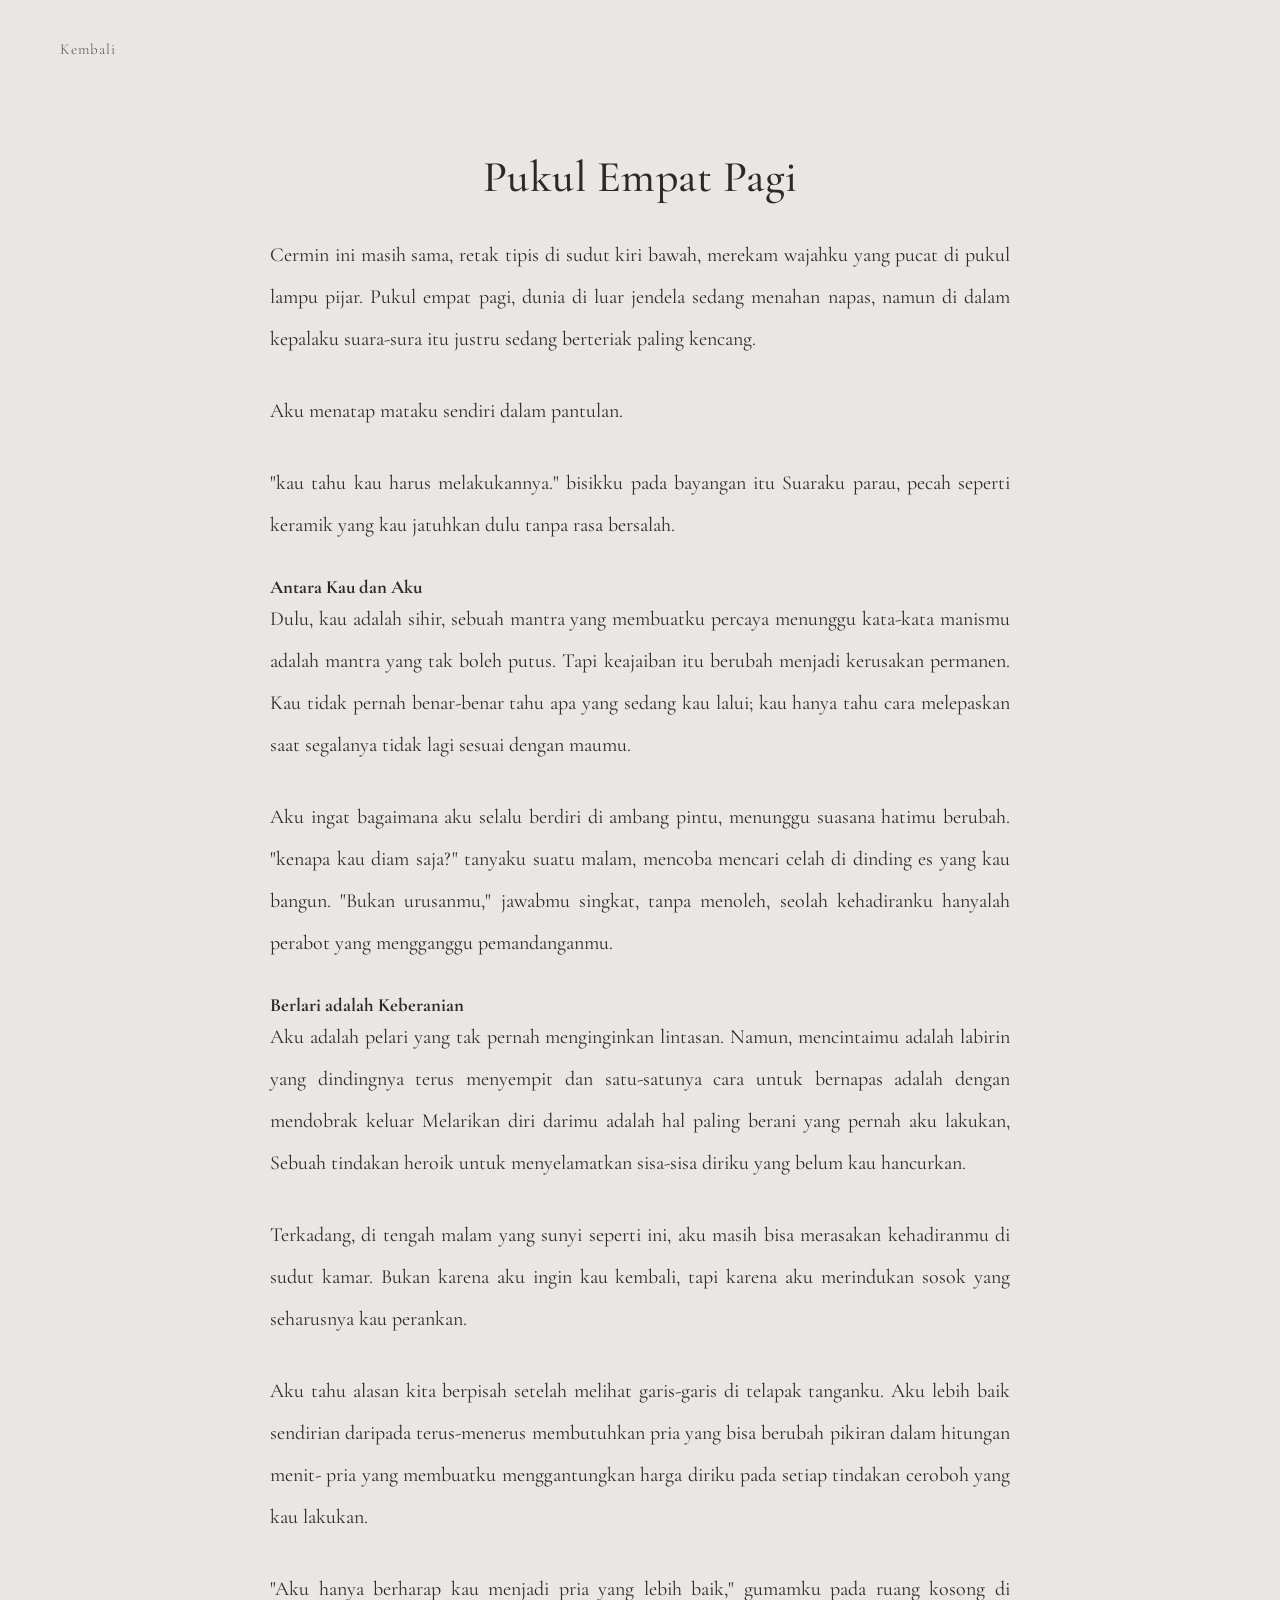
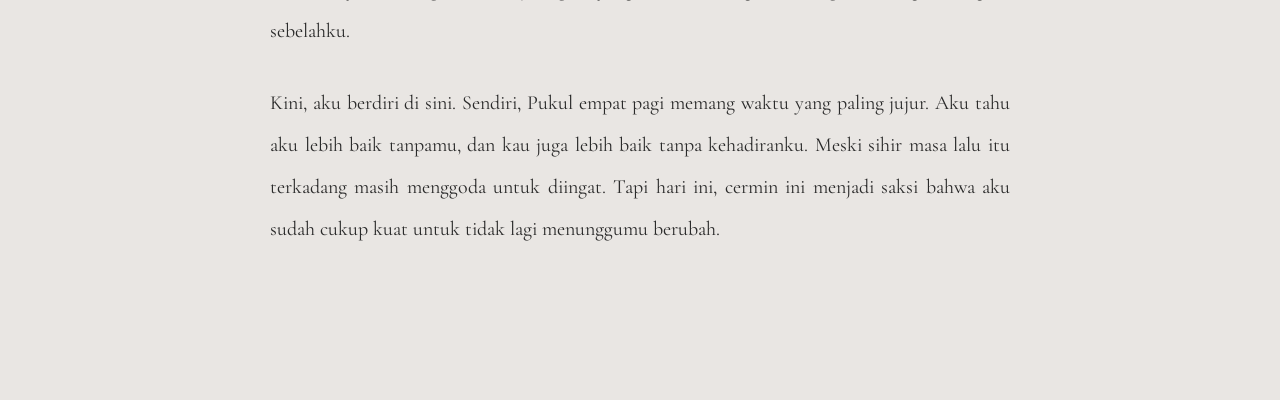
==== pukulempatpagi.html @ b779e3ab "Add files via upload" ====
<html lang="en">
  <head>
    <link
      href="https://fonts.googleapis.com/css2?family=Cormorant+Garamond:wght@400;500;600&display=swap"
      rel="stylesheet"
    />
    <link rel="stylesheet" href="style.css" />
  </head>
  <body>
    <a href="puisi-cerpen.html" class="back-link">Kembali</a>

    <div class="detail-container">
      <h1 class="detail-title">Pukul Empat Pagi</h1>

      <div class="detail-content">
        <p></p>
        <p>
          Cermin ini masih sama, retak tipis di sudut kiri bawah, merekam
          wajahku yang pucat di pukul lampu pijar. Pukul empat pagi, dunia di
          luar jendela sedang menahan napas, namun di dalam kepalaku suara-sura
          itu justru sedang berteriak paling kencang.
        </p>
        <p>Aku menatap mataku sendiri dalam pantulan.</p>
        <p>
          "kau tahu kau harus melakukannya." bisikku pada bayangan itu Suaraku
          parau, pecah seperti keramik yang kau jatuhkan dulu tanpa rasa
          bersalah.
        </p>
        <p></p>
        <p></p>
        <h3>Antara Kau dan Aku</h3>
        <p>
          Dulu, kau adalah sihir, sebuah mantra yang membuatku percaya menunggu
          kata-kata manismu adalah mantra yang tak boleh putus. Tapi keajaiban
          itu berubah menjadi kerusakan permanen. Kau tidak pernah benar-benar
          tahu apa yang sedang kau lalui; kau hanya tahu cara melepaskan saat
          segalanya tidak lagi sesuai dengan maumu.
        </p>
        <p>
          Aku ingat bagaimana aku selalu berdiri di ambang pintu, menunggu
          suasana hatimu berubah. "kenapa kau diam saja?" tanyaku suatu malam,
          mencoba mencari celah di dinding es yang kau bangun. "Bukan urusanmu,"
          jawabmu singkat, tanpa menoleh, seolah kehadiranku hanyalah perabot
          yang mengganggu pemandanganmu.
        </p>

        <h3>Berlari adalah Keberanian</h3>
        <p class="italic">
          Aku adalah pelari yang tak pernah menginginkan lintasan. Namun,
          mencintaimu adalah labirin yang dindingnya terus menyempit dan
          satu-satunya cara untuk bernapas adalah dengan mendobrak keluar
          Melarikan diri darimu adalah hal paling berani yang pernah aku
          lakukan, Sebuah tindakan heroik untuk menyelamatkan sisa-sisa diriku
          yang belum kau hancurkan.
        </p>
        <p>
          Terkadang, di tengah malam yang sunyi seperti ini, aku masih bisa
          merasakan kehadiranmu di sudut kamar. Bukan karena aku ingin kau
          kembali, tapi karena aku merindukan sosok yang seharusnya kau
          perankan.
        </p>
        <p>
          Aku tahu alasan kita berpisah setelah melihat garis-garis di telapak
          tanganku. Aku lebih baik sendirian daripada terus-menerus membutuhkan
          pria yang bisa berubah pikiran dalam hitungan menit- pria yang
          membuatku menggantungkan harga diriku pada setiap tindakan ceroboh
          yang kau lakukan.
        </p>
        <p>
          "Aku hanya berharap kau menjadi pria yang lebih baik," gumamku pada
          ruang kosong di sebelahku.
        </p>
        <p>
          Kini, aku berdiri di sini. Sendiri, Pukul empat pagi memang waktu yang
          paling jujur. Aku tahu aku lebih baik tanpamu, dan kau juga lebih baik
          tanpa kehadiranku. Meski sihir masa lalu itu terkadang masih menggoda
          untuk diingat. Tapi hari ini, cermin ini menjadi saksi bahwa aku sudah
          cukup kuat untuk tidak lagi menunggumu berubah.
        </p>
      </div>
    </div>
  </body>
</html>
---- style.css ----
/* ======================
   Homepage
====================== */
* {
  margin: 0;
  padding: 0;
  box-sizing: border-box;
}

/* ======================
   BODY
====================== */
body {
  background-color: #e9e6e3; /* abu lembut */
  font-family: "Cormorant Garamond", serif;
  color: #2a2a2a;
}

/* ======================
   HERO SECTION
====================== */
.hero {
  height: 100vh; /* penuh layar */
  display: flex;
  flex-direction: column;
  justify-content: center; /* tengah vertikal */
  align-items: center; /* tengah horizontal */
  text-align: center;
  padding: 20px;
  position: relative;
}

/* ======================
   JUDUL
====================== */
.hero h1 {
  font-size: 72px;
  font-weight: 500;
  letter-spacing: 1px;
  margin-bottom: 25px;
}

/* ======================
   TAGLINE
====================== */
.tagline {
  font-size: 20px;
  font-style: italic;
  color: #6b6763;
  max-width: 600px;
  margin-bottom: 45px;
  line-height: 1.6;
}

/* ======================
   BUTTON
====================== */
.btn {
  display: inline-block;
  padding: 12px 36px;
  border: 1px solid #8f8984;
  border-radius: 40px;
  text-decoration: none;
  font-size: 14px;
  letter-spacing: 1px;
  color: #2a2a2a;
  transition: 0.3s ease;
}

.btn:hover {
  background-color: #8f8984;
  color: #ffffff;
}

/* ======================
   BOTTOM NAVIGATION
====================== */
.bottom-nav {
  position: absolute;
  bottom: 40px;
  width: 100%;
  text-align: center;
}

.bottom-nav a {
  text-decoration: none;
  color: #5a5652;
  font-size: 14px;
  margin: 0 20px;
  letter-spacing: 1px;
  transition: 0.3s ease;
}

.bottom-nav a:hover {
  opacity: 0.6;
}

/* ======================
   LINK KEMBALI
====================== */
.back-link {
  position: absolute;
  top: 40px;
  left: 50px;
  text-decoration: none;
  font-size: 15px;
  color: #5a5652;
  letter-spacing: 1px;
  transition: 0.3s ease;
  z-index: 999;
}

.back-link:hover {
  opacity: 0.6;
}

/* ======================
   KATEGORI PAGE
====================== */
.kategori-page {
  min-height: 100vh;
  padding: 140px 40px 100px;
  text-align: center;
  position: relative;
}

/* Judul kecil "Desir Lara" */
.small-title {
  font-size: 26px;
  font-weight: 500;
  margin-bottom: 90px;
  letter-spacing: 1px;
}

/* Container kategori */
.kategori-container {
  display: flex;
  justify-content: center;
  gap: 140px;
  flex-wrap: wrap;
}

/* Box kategori */
.kategori-box {
  max-width: 320px;
}

/* Tombol kategori */
.kategori-btn {
  display: inline-block;
  border: 1px solid #8f8984;
  padding: 10px 28px;
  border-radius: 40px;
  font-size: 14px;
  letter-spacing: 1px;
  margin-bottom: 40px;
  color: #2a2a2a;
}

/* List judul */
.list-judul p {
  margin-bottom: 18px;
}

/* Link karya */
.list-judul a {
  text-decoration: none;
  color: #2a2a2a;
  font-size: 18px;
  transition: 0.3s ease;
}

.list-judul a:hover {
  opacity: 0.6;
}

/* Bottom nav */
.kategori-page .bottom-nav {
  position: absolute;
  bottom: 40px;
  width: 100%;
  text-align: center;
}

.kategori-page .bottom-nav a {
  text-decoration: none;
  font-size: 14px;
  color: #5a5652;
  letter-spacing: 1px;
}

.kategori-page .bottom-nav a:hover {
  opacity: 0.6;
}

/* ======================
   Keberangkatan yang Telah Usai
====================== */

/* Link kembali */
.back-link {
  position: absolute;
  top: 50px;
  left: 60px;
  text-decoration: none;
  font-size: 15px;
  color: #5a5652;
  letter-spacing: 1px;
  transition: 0.3s ease;
}

.back-link:hover {
  opacity: 0.6;
}

/* Container utama */
.detail-container {
  max-width: 900px;
  margin: 0 auto;
  padding: 150px 60px 120px;
}

/* Judul */
.detail-title {
  text-align: center;
  font-size: 42px;
  font-weight: 500;
  margin-bottom: 5px;
  letter-spacing: 0.5px;
}

/* Gambar 15cm x 15cm, tidak terpotong, tengah */
.detail-container img {
  display: block;
  margin: 0 auto 90px auto;
  width: 15cm;
  height: 15cm;
  object-fit: contain; /* tidak terpotong */
}

/* Isi paragraf */
.detail-content p {
  font-size: 20px;
  line-height: 2;
  text-align: justify; /* seperti buku */
  margin-bottom: 10px;
}

/* ======================
  Tentang Tawa Tatapan dan Hati
====================== */
/* Tombol kembali */
.back-link {
  position: fixed;
  top: 40px;
  left: 60px;
  font-size: 15px;
  text-decoration: none;
  color: #6a6561;
  letter-spacing: 1px;
  z-index: 999;
  transition: 0.3s ease;
}

.back-link:hover {
  opacity: 0.5;
}

/* Container utama */
.detail-container {
  max-width: 820px;
  margin: 0 auto;
  padding: 150px 40px 120px;
}

/* Judul karya */
.detail-title {
  font-family: "Cormorant Garamond", serif;
  font-size: 44px;
  font-weight: 500;
  text-align: center;
  margin-bottom: 0px;
  letter-spacing: 0.5px;
}

/* Gambar */
.detail-container img {
  display: block;
  width: 15cm;
  height: 15cm;
  object-fit: contain; /* tidak memotong */
  margin: 0 auto 0px auto;
}

/* Paragraf isi */
.detail-content p {
  font-family: "Cormorant Garamond", serif;
  font-size: 20px;
  line-height: 2.1;
  text-align: justify;
  margin-bottom: 30px;
}

/* Responsif untuk layar kecil */
@media (max-width: 768px) {
  .detail-container {
    padding: 120px 25px 80px;
  }

  .detail-title {
    font-size: 32px;
  }

  .detail-container img {
    width: 100%;
    height: auto;
  }

  .detail-content p {
    font-size: 18px;
  }
}
/* ======================
  Sate di Atas Meja Kita
====================== */
/* Tombol kembali */
.back-link {
  position: fixed;
  top: 40px;
  left: 60px;
  font-size: 15px;
  text-decoration: none;
  color: #5a5652;
  letter-spacing: 1px;
  z-index: 999;
  transition: 0.3s ease;
}

.back-link:hover {
  opacity: 0.6;
}

/* Container utama */
.detail-container {
  max-width: 850px;
  margin: 0 auto;
  padding: 140px 40px 120px;
}

/* Judul karya */
.detail-title {
  font-family: "Cormorant Garamond", serif;
  font-size: 42px;
  font-weight: 500;
  text-align: center;
  margin-bottom: 0px;
  letter-spacing: 1px;
}

/* Gambar 15cm x 15cm, tidak terpotong, di tengah */
.detail-container img {
  display: block;
  width: 15cm;
  height: 15cm;
  margin: 0 auto 0px auto;
  margin-bottom: 10px;
  object-fit: contain; /* tidak memotong gambar */
}

/* Isi tulisan */
.detail-content p {
  font-family: "Cormorant Garamond", serif;
  font-size: 20px;
  line-height: 2;
  text-align: justify;
  margin-bottom: 20px;
}

/* Paragraf dialog dibuat sedikit berbeda */
.detail-content p:first-child {
  margin-top: 20px;
}

/* ======================
  Pikir Yang Membuatku Terpaku
====================== */

/* Tombol kembali */
.back-link {
  position: fixed;
  top: 40px;
  left: 60px;
  font-size: 15px;
  text-decoration: none;
  color: #6a6561;
  letter-spacing: 1px;
  z-index: 999;
  transition: 0.3s ease;
}

.back-link:hover {
  opacity: 0.5;
}

/* Container utama */
.detail-container {
  max-width: 820px;
  margin: 0 auto;
  padding: 150px 40px 120px;
}

/* Judul karya */
.detail-title {
  font-family: "Cormorant Garamond", serif;
  font-size: 44px;
  font-weight: 500;
  text-align: center;
  margin-bottom: 0px;
  letter-spacing: 0.5px;
}

/* Gambar */
.detail-container img {
  display: block;
  width: 15cm;
  height: 15cm;
  object-fit: contain; /* tidak memotong */
  margin: 0 auto 0px auto;
}

/* Paragraf isi */
.detail-content p {
  font-family: "Cormorant Garamond", serif;
  font-size: 20px;
  line-height: 2.1;
  text-align: justify;
  margin-bottom: 30px;
}

/* Responsif untuk layar kecil */
@media (max-width: 768px) {
  .detail-container {
    padding: 120px 25px 80px;
  }

  .detail-title {
    font-size: 32px;
  }

  .detail-container img {
    width: 100%;
    height: auto;
  }

  .detail-content p {
    font-size: 18px;
  }
}

/* ==============================
 TENTANG
================================ */

/* Container utama */
.section {
  max-width: 800px;
  margin: 0 auto;
  padding: 160px 40px 120px;
}

/* Header */
.section-header h1 {
  font-family: "Cormorant Garamond", serif;
  font-size: 42px;
  font-weight: 500;
  text-align: center;
  margin-bottom: 90px;
  letter-spacing: 1px;
}

/* Paragraf */
.section p {
  font-family: "Cormorant Garamond", serif;
  font-size: 20px;
  line-height: 2.1;
  text-align: justify;
  margin-bottom: 35px;
}

/* Responsif */
@media (max-width: 768px) {
  .section {
    padding: 130px 25px 80px;
  }

  .section-header h1 {
    font-size: 32px;
  }

  .section p {
    font-size: 18px;
  }
}

/* ==============================
 TENTANG SEMBUH ATAU TERBIASA
================================ */

/* Tombol kembali */
.back-link {
  position: fixed;
  top: 40px;
  left: 60px;
  font-size: 15px;
  text-decoration: none;
  color: #6a6561;
  letter-spacing: 1px;
  z-index: 999;
  transition: 0.3s ease;
}

.back-link:hover {
  opacity: 0.5;
}

/* Container utama */
.detail-container {
  max-width: 820px;
  margin: 0 auto;
  padding: 150px 40px 120px;
}

/* Judul karya */
.detail-title {
  font-family: "Cormorant Garamond", serif;
  font-size: 44px;
  font-weight: 500;
  text-align: center;
  margin-bottom: 0px;
  letter-spacing: 0.5px;
}

/* Gambar */
.detail-container img {
  display: block;
  width: 15cm;
  height: 15cm;
  object-fit: contain; /* tidak memotong */
  margin: 0 auto 0px auto;
}

/* Paragraf isi */
.detail-content p {
  font-family: "Cormorant Garamond", serif;
  font-size: 20px;
  line-height: 2.1;
  text-align: justify;
  margin-bottom: 30px;
}

/* Responsif untuk layar kecil */
@media (max-width: 768px) {
  .detail-container {
    padding: 120px 25px 80px;
  }

  .detail-title {
    font-size: 32px;
  }

  .detail-container img {
    width: 100%;
    height: auto;
  }

  .detail-content p {
    font-size: 18px;
  }
}
/* ==============================
Mencintaimu
================================ */

/* Tombol kembali */
.back-link {
  position: fixed;
  top: 40px;
  left: 60px;
  font-size: 15px;
  text-decoration: none;
  color: #6a6561;
  letter-spacing: 1px;
  z-index: 999;
  transition: 0.3s ease;
}

.back-link:hover {
  opacity: 0.5;
}

/* Container utama */
.detail-container {
  max-width: 820px;
  margin: 0 auto;
  padding: 150px 40px 120px;
}

/* Judul karya */
.detail-title {
  font-family: "Cormorant Garamond", serif;
  font-size: 44px;
  font-weight: 500;
  text-align: center;
  margin-bottom: 0px;
  letter-spacing: 0.5px;
}

/* Gambar */
.detail-container img {
  display: block;
  width: 15cm;
  height: 15cm;
  object-fit: contain; /* tidak memotong */
  margin: 0 auto 0px auto;
}

/* Paragraf isi */
.detail-content p {
  font-family: "Cormorant Garamond", serif;
  font-size: 20px;
  line-height: 2.1;
  text-align: justify;
  margin-bottom: 30px;
}

/* Responsif untuk layar kecil */
@media (max-width: 768px) {
  .detail-container {
    padding: 120px 25px 80px;
  }

  .detail-title {
    font-size: 32px;
  }

  .detail-container img {
    width: 100%;
    height: auto;
  }

  .detail-content p {
    font-size: 18px;
  }
}
/* ==============================
Negosiasi di Ambang Langit
================================ */

/* Tombol kembali */
.back-link {
  position: fixed;
  top: 40px;
  left: 60px;
  font-size: 15px;
  text-decoration: none;
  color: #6a6561;
  letter-spacing: 1px;
  z-index: 999;
  transition: 0.3s ease;
}

.back-link:hover {
  opacity: 0.5;
}

/* Container utama */
.detail-container {
  max-width: 820px;
  margin: 0 auto;
  padding: 150px 40px 120px;
}

/* Judul karya */
.detail-title {
  font-family: "Cormorant Garamond", serif;
  font-size: 44px;
  font-weight: 500;
  text-align: center;
  margin-bottom: 0px;
  letter-spacing: 0.5px;
}

/* Gambar */
.detail-container img {
  display: block;
  width: 15cm;
  height: 15cm;
  object-fit: contain; /* tidak memotong */
  margin: 0 auto 0px auto;
}

/* Paragraf isi */
.detail-content p {
  font-family: "Cormorant Garamond", serif;
  font-size: 20px;
  line-height: 2.1;
  text-align: justify;
  margin-bottom: 30px;
}

/* Responsif untuk layar kecil */
@media (max-width: 768px) {
  .detail-container {
    padding: 120px 25px 80px;
  }

  .detail-title {
    font-size: 32px;
  }

  .detail-container img {
    width: 100%;
    height: auto;
  }

  .detail-content p {
    font-size: 18px;
  }
}
/* ==============================
Mencintaimu
================================ */

/* Tombol kembali */
.back-link {
  position: fixed;
  top: 40px;
  left: 60px;
  font-size: 15px;
  text-decoration: none;
  color: #6a6561;
  letter-spacing: 1px;
  z-index: 999;
  transition: 0.3s ease;
}

.back-link:hover {
  opacity: 0.5;
}

/* Container utama */
.detail-container {
  max-width: 820px;
  margin: 0 auto;
  padding: 150px 40px 120px;
}

/* Judul karya */
.detail-title {
  font-family: "Cormorant Garamond", serif;
  font-size: 44px;
  font-weight: 500;
  text-align: center;
  margin-bottom: 0px;
  letter-spacing: 0.5px;
}

/* Gambar */
.detail-container img {
  display: block;
  width: 15cm;
  height: 15cm;
  object-fit: contain; /* tidak memotong */
  margin: 0 auto 0px auto;
}

/* Paragraf isi */
.detail-content p {
  font-family: "Cormorant Garamond", serif;
  font-size: 20px;
  line-height: 2.1;
  text-align: justify;
  margin-bottom: 30px;
}

/* Responsif untuk layar kecil */
@media (max-width: 768px) {
  .detail-container {
    padding: 120px 25px 80px;
  }

  .detail-title {
    font-size: 32px;
  }

  .detail-container img {
    width: 100%;
    height: auto;
  }

  .detail-content p {
    font-size: 18px;
  }
}
/* ==============================
Tentang Kita
================================ */

/* Tombol kembali */
.back-link {
  position: fixed;
  top: 40px;
  left: 60px;
  font-size: 15px;
  text-decoration: none;
  color: #6a6561;
  letter-spacing: 1px;
  z-index: 999;
  transition: 0.3s ease;
}

.back-link:hover {
  opacity: 0.5;
}

/* Container utama */
.detail-container {
  max-width: 820px;
  margin: 0 auto;
  padding: 150px 40px 120px;
}

/* Judul karya */
.detail-title {
  font-family: "Cormorant Garamond", serif;
  font-size: 44px;
  font-weight: 500;
  text-align: center;
  margin-bottom: 0px;
  letter-spacing: 0.5px;
}

/* Gambar */
.detail-container img {
  display: block;
  width: 15cm;
  height: 15cm;
  object-fit: contain; /* tidak memotong */
  margin: 0 auto 0px auto;
}

/* Paragraf isi */
.detail-content p {
  font-family: "Cormorant Garamond", serif;
  font-size: 20px;
  line-height: 2.1;
  text-align: justify;
  margin-bottom: 30px;
}

/* Responsif untuk layar kecil */
@media (max-width: 768px) {
  .detail-container {
    padding: 120px 25px 80px;
  }

  .detail-title {
    font-size: 32px;
  }

  .detail-container img {
    width: 100%;
    height: auto;
  }

  .detail-content p {
    font-size: 18px;
  }
}
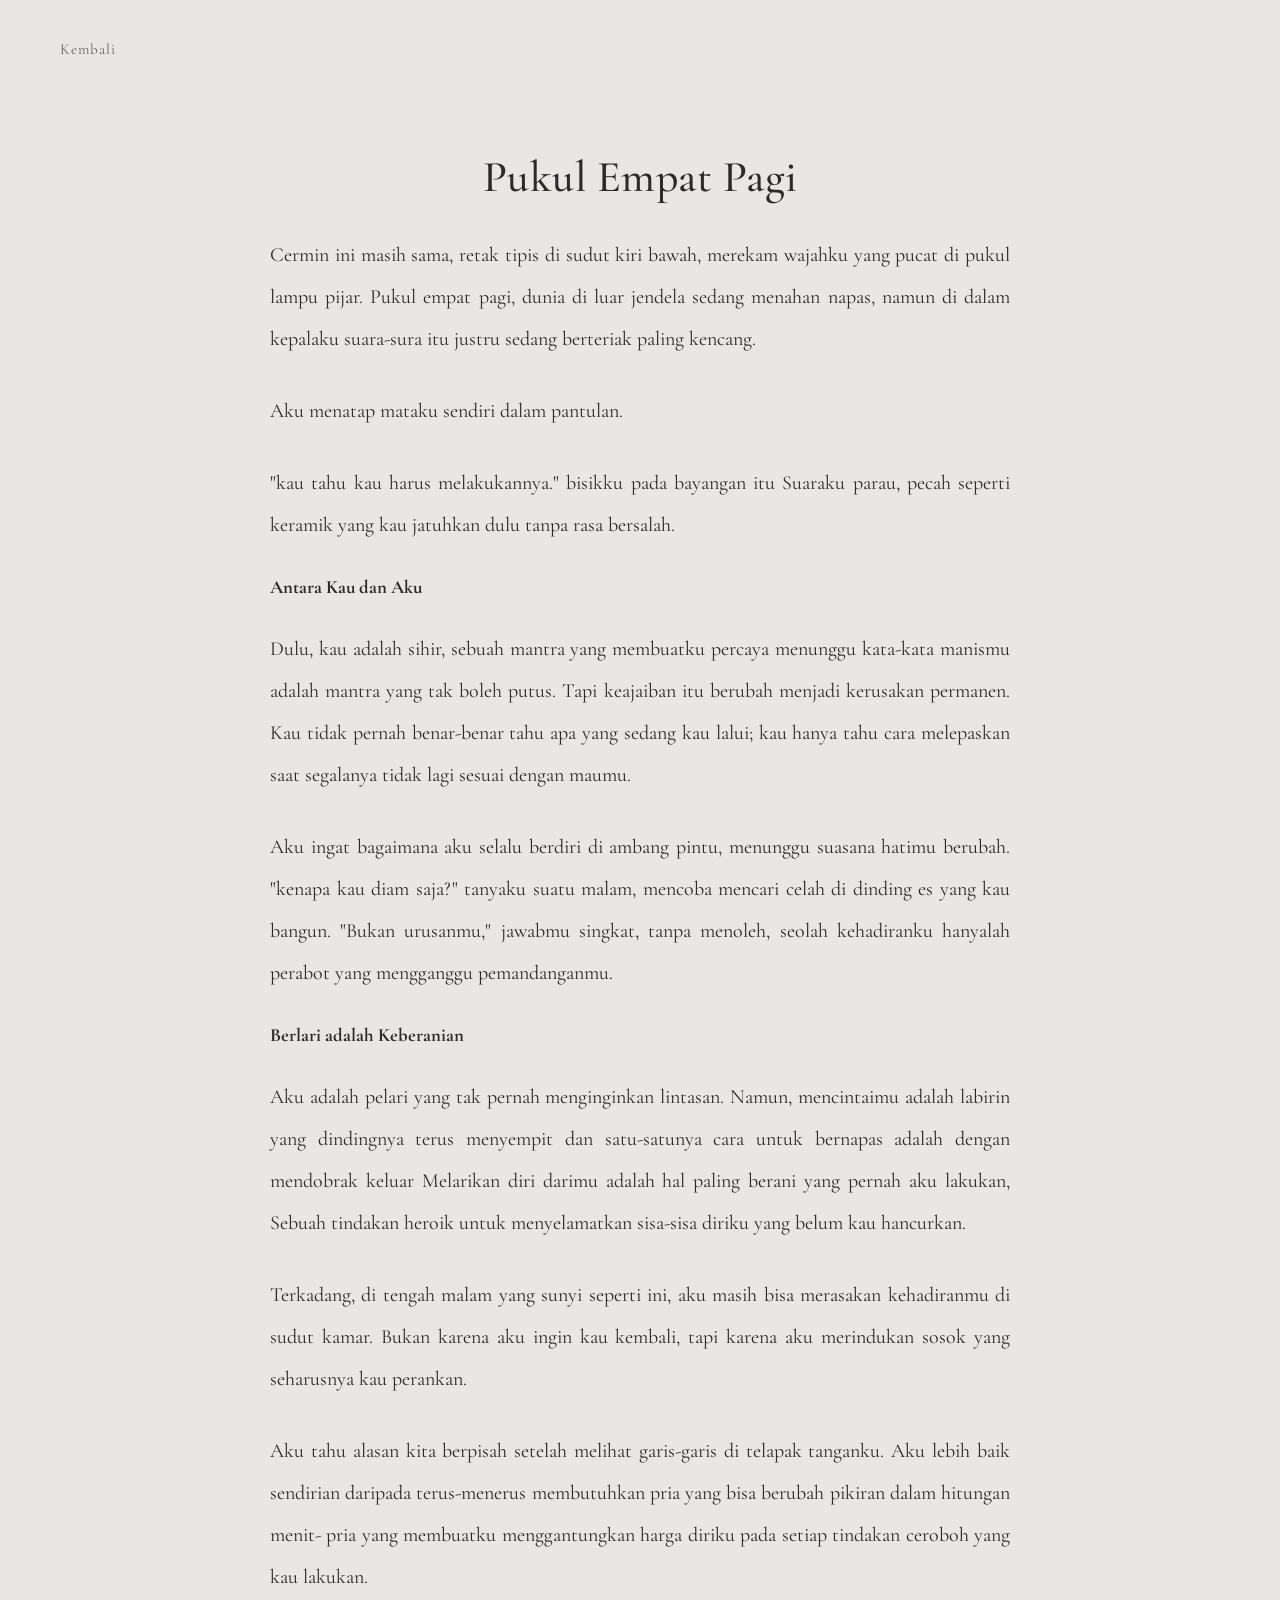
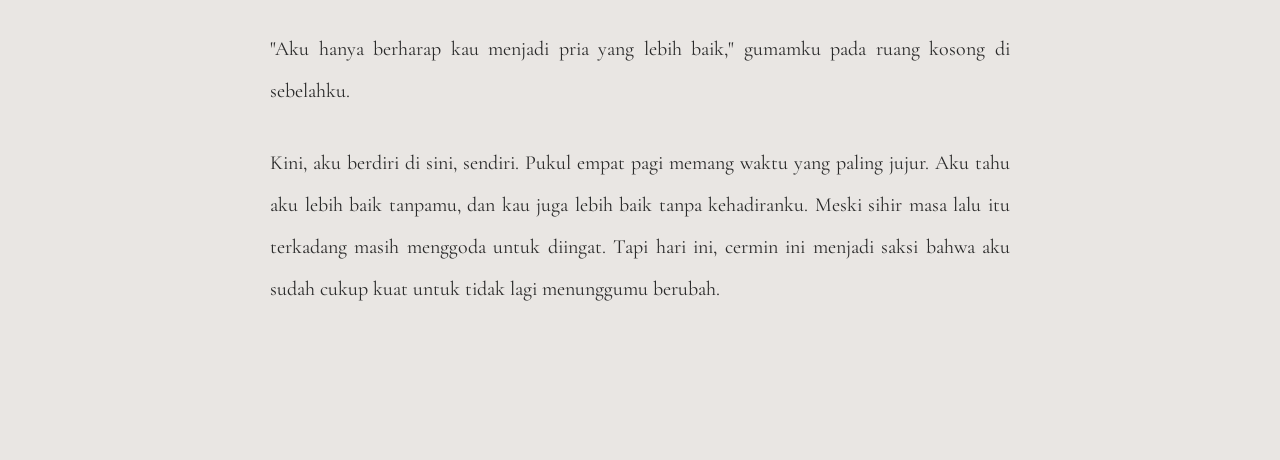
==== commit 405c5087: "Add files via upload" ====
--- a/pukulempatpagi.html
+++ b/pukulempatpagi.html
@@ -1,7 +1,7 @@
 <html lang="en">
   <head>
     <link
-      href="https://fonts.googleapis.com/css2?family=Cormorant+Garamond:wght@400;500;600&display=swap"
+      href="https://fonts.googleapis.com/css2?family=Cormorant+Garamond:ital,wght@0,400;0,500;0,600;1,400;1,500;1,600&display=swap"
       rel="stylesheet"
     />
     <link rel="stylesheet" href="style.css" />
@@ -29,6 +29,7 @@
         <p></p>
         <p></p>
         <h3>Antara Kau dan Aku</h3>
+        <p></p>
         <p>
           Dulu, kau adalah sihir, sebuah mantra yang membuatku percaya menunggu
           kata-kata manismu adalah mantra yang tak boleh putus. Tapi keajaiban
@@ -45,7 +46,8 @@
         </p>
 
         <h3>Berlari adalah Keberanian</h3>
-        <p class="italic">
+        <p></p>
+        <p class="italic-text">
           Aku adalah pelari yang tak pernah menginginkan lintasan. Namun,
           mencintaimu adalah labirin yang dindingnya terus menyempit dan
           satu-satunya cara untuk bernapas adalah dengan mendobrak keluar
@@ -71,7 +73,7 @@
           ruang kosong di sebelahku.
         </p>
         <p>
-          Kini, aku berdiri di sini. Sendiri, Pukul empat pagi memang waktu yang
+          Kini, aku berdiri di sini, sendiri. Pukul empat pagi memang waktu yang
           paling jujur. Aku tahu aku lebih baik tanpamu, dan kau juga lebih baik
           tanpa kehadiranku. Meski sihir masa lalu itu terkadang masih menggoda
           untuk diingat. Tapi hari ini, cermin ini menjadi saksi bahwa aku sudah
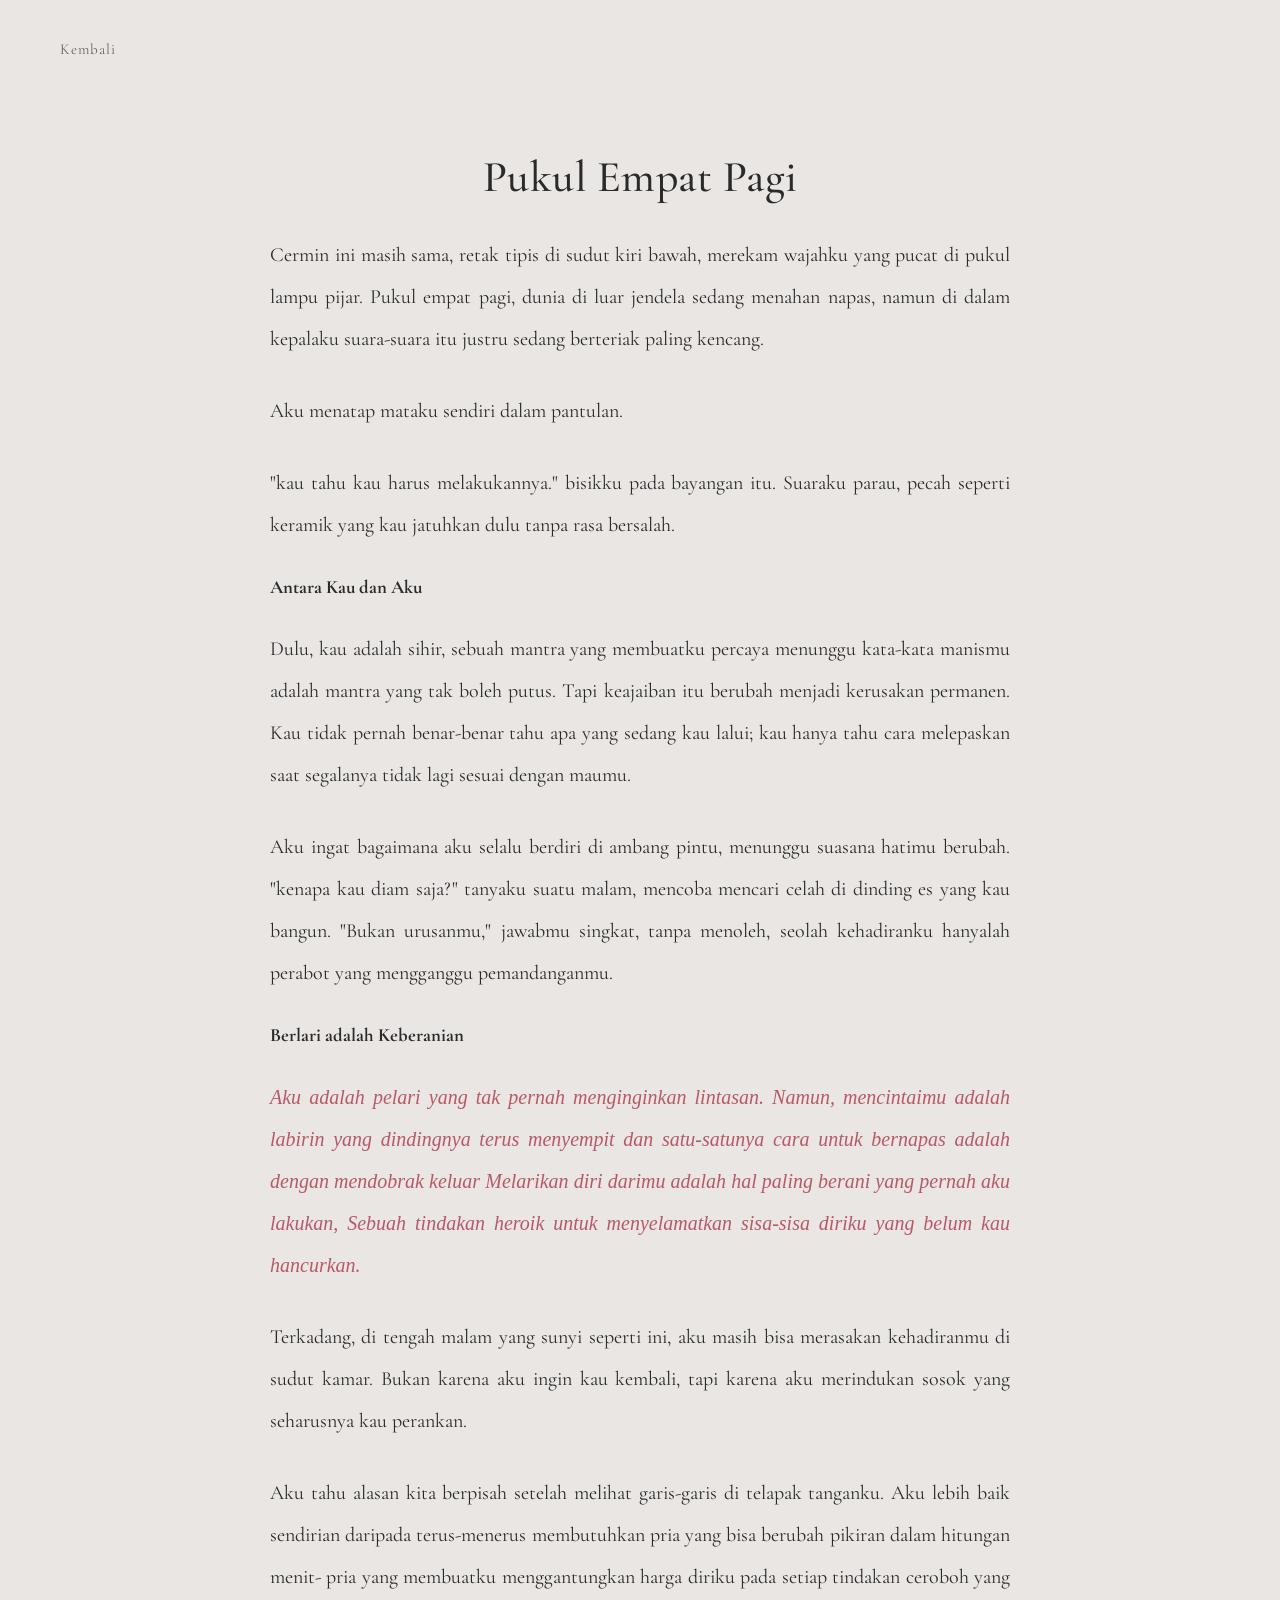
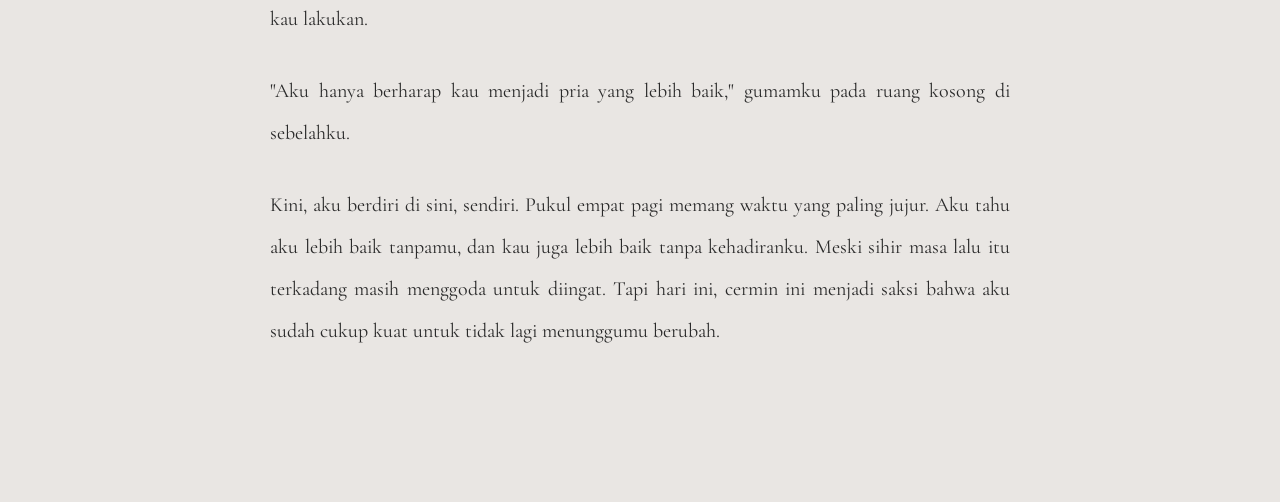
==== commit 91963414: "Add files via upload" ====
--- a/pukulempatpagi.html
+++ b/pukulempatpagi.html
@@ -17,12 +17,12 @@
         <p>
           Cermin ini masih sama, retak tipis di sudut kiri bawah, merekam
           wajahku yang pucat di pukul lampu pijar. Pukul empat pagi, dunia di
-          luar jendela sedang menahan napas, namun di dalam kepalaku suara-sura
+          luar jendela sedang menahan napas, namun di dalam kepalaku suara-suara
           itu justru sedang berteriak paling kencang.
         </p>
         <p>Aku menatap mataku sendiri dalam pantulan.</p>
         <p>
-          "kau tahu kau harus melakukannya." bisikku pada bayangan itu Suaraku
+          "kau tahu kau harus melakukannya." bisikku pada bayangan itu. Suaraku
           parau, pecah seperti keramik yang kau jatuhkan dulu tanpa rasa
           bersalah.
         </p>
--- a/style.css
+++ b/style.css
@@ -877,3 +877,140 @@
     font-size: 18px;
   }
 }
+/* ==============================
+Ruang di Antara Kita
+================================ */
+
+/* Tombol kembali */
+.back-link {
+  position: fixed;
+  top: 40px;
+  left: 60px;
+  font-size: 15px;
+  text-decoration: none;
+  color: #6a6561;
+  letter-spacing: 1px;
+  z-index: 999;
+  transition: 0.3s ease;
+}
+
+.back-link:hover {
+  opacity: 0.5;
+}
+
+/* Container utama */
+.detail-container {
+  max-width: 820px;
+  margin: 0 auto;
+  padding: 150px 40px 120px;
+}
+
+/* Judul karya */
+.detail-title {
+  font-family: "Cormorant Garamond", serif;
+  font-size: 44px;
+  font-weight: 500;
+  text-align: center;
+  margin-bottom: 0px;
+  letter-spacing: 0.5px;
+}
+
+/* Paragraf isi */
+.detail-content p {
+  font-family: "Cormorant Garamond", serif;
+  font-size: 20px;
+  line-height: 2.1;
+  text-align: justify;
+  margin-bottom: 30px;
+}
+
+/* Responsif untuk layar kecil */
+@media (max-width: 768px) {
+  .detail-container {
+    padding: 120px 25px 80px;
+  }
+
+  .detail-title {
+    font-size: 32px;
+  }
+
+  .detail-container img {
+    width: 100%;
+    height: auto;
+  }
+
+  .detail-content p {
+    font-size: 18px;
+  }
+}
+/* ==============================
+Pukul Empat Pagi
+================================ */
+
+/* Tombol kembali */
+.back-link {
+  position: fixed;
+  top: 40px;
+  left: 60px;
+  font-size: 15px;
+  text-decoration: none;
+  color: #6a6561;
+  letter-spacing: 1px;
+  z-index: 999;
+  transition: 0.3s ease;
+}
+
+.back-link:hover {
+  opacity: 0.5;
+}
+
+/* Container utama */
+.detail-container {
+  max-width: 820px;
+  margin: 0 auto;
+  padding: 150px 40px 120px;
+}
+
+/* Judul karya */
+.detail-title {
+  font-family: "Cormorant Garamond", serif;
+  font-size: 44px;
+  font-weight: 500;
+  text-align: center;
+  margin-bottom: 0px;
+  letter-spacing: 0.5px;
+}
+
+/* Paragraf isi */
+.detail-content p {
+  font-family: "Cormorant Garamond", serif;
+  font-size: 20px;
+  line-height: 2.1;
+  text-align: justify;
+  margin-bottom: 30px;
+}
+.italic-text {
+  font-style: italic;
+  font-family: Georgia, serif;
+  color: #b85969;
+}
+
+/* Responsif untuk layar kecil */
+@media (max-width: 768px) {
+  .detail-container {
+    padding: 120px 25px 80px;
+  }
+
+  .detail-title {
+    font-size: 32px;
+  }
+
+  .detail-container img {
+    width: 100%;
+    height: auto;
+  }
+
+  .detail-content p {
+    font-size: 18px;
+  }
+}
